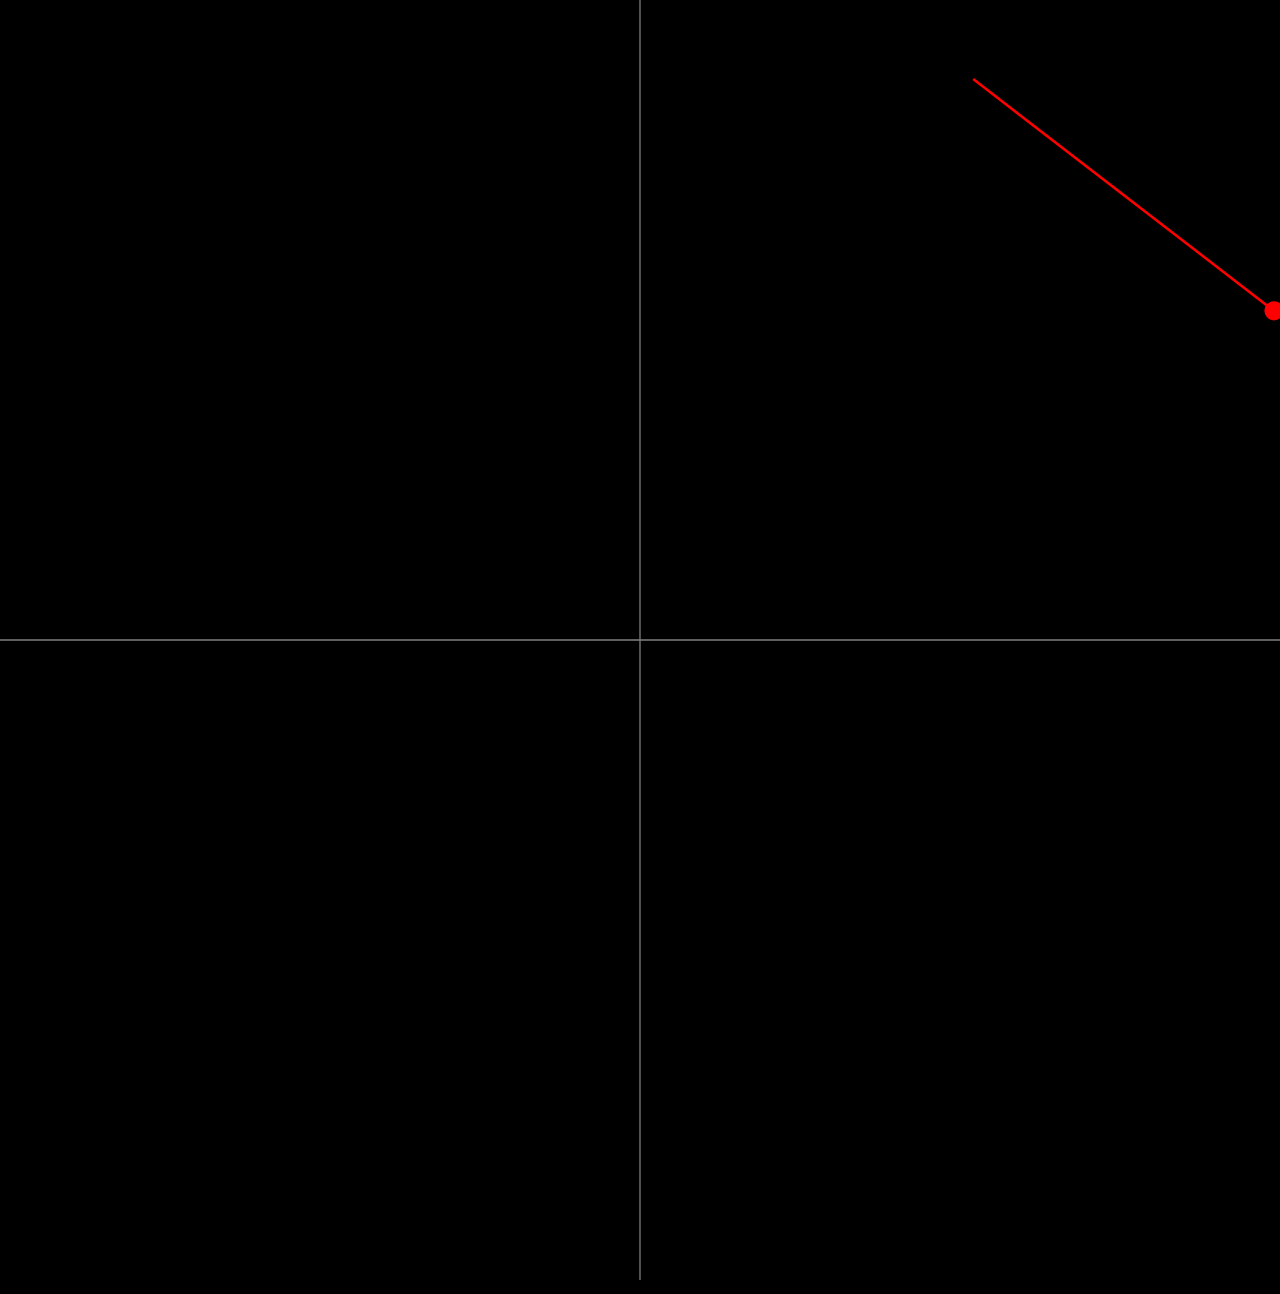
==== math/coordinate_system/coordinate_system.html @ 2637d8ac "reordered" ====
<!DOCTYPE HTML>
<html lang ="de-DE">
	<head>
		<title>coordinate system</title>
		<meta charset = "UTF-8" />
		<meta http-equiv="X-UA-Compatible" content="ie=edge">
		<meta name="desciption" content="geometry, circle, sinus, cosinus" >
		<meta name="robots" content="index,follow">
		<meta name="viewport"  content="width=device-width" initial-scale=1.0/>
		<meta name="theme-color" content="#30147e;">
		<link rel ="stylesheet" type="text/css;" href="mobile.css">
		<link rel ="stylesheet" type="text/css;" href="desktop.css">
		<script src="script.js" defer="true"></script>
	</head>
	<body>
		<main class="wrapper">
			<div class="coordinate_system">
				<svg id="coordinate_system" class="coordinate container" viewBox="-50 -50 100 100">
					<line id="x-axis" x1="-50" y1="0" x2="50" y2="0" stroke="grey" stroke-width="0.1" transform="matrix(1 0 0 1 0 0)" />
					<line id="y-axis" x1="0" y1="-50" x2="0" y2="50" stroke="grey" stroke-width="0.1" transform="matrix(1 0 0 1 0 0)" />
				</svg>
			</div>
			<div class="text"></div>
		</main>
	</body>
</html>
---- math/coordinate_system/mobile.css ----
@media (max-aspect-ratio: 3/2) {
	html, body{
		background-color:#000;
		color: #16d836;
		font-family: sega, sans-serif;
		line-height: 5vmin;
		font-size: 3vmin;
		overflow-wrap: break-word;
			margin: 0;
		padding: 0;
	}
}
---- math/coordinate_system/desktop.css ----
:root
{
	--main: black;
	--secondary: white;
	--third: hsl(315, 84%, 41%);
}

* 
{
	box-sizing: border-box;
	margin: 0;
	padding: 0;
}



@media (min-aspect-ratio:3/2) {
	html, body
	{
		background-color:var(--main);
		color: var(--secondary);
		font-family: sega, sans-serif;
		font-size: 3vmin;
		line-height: 5vmin;
		overflow-wrap: break-word;
		margin: 0;
		padding: 0;
	}

	.wrapper
	{
		display: grid;
		height: 100%;
		width: 100%;
		grid-template-areas:
			"coordinate_system text";
		grid-template-columns: 90vh 0;
		grid-template-rows: 90vh;
	}

	.wrapper > div
	{
		border: none; /*1vh solid var(--secondary);*/
	}
	.coordinate_system
	{
		grid-area: coordinate_system;
	}
	.text
	{
		grid-area: text;
	}
}
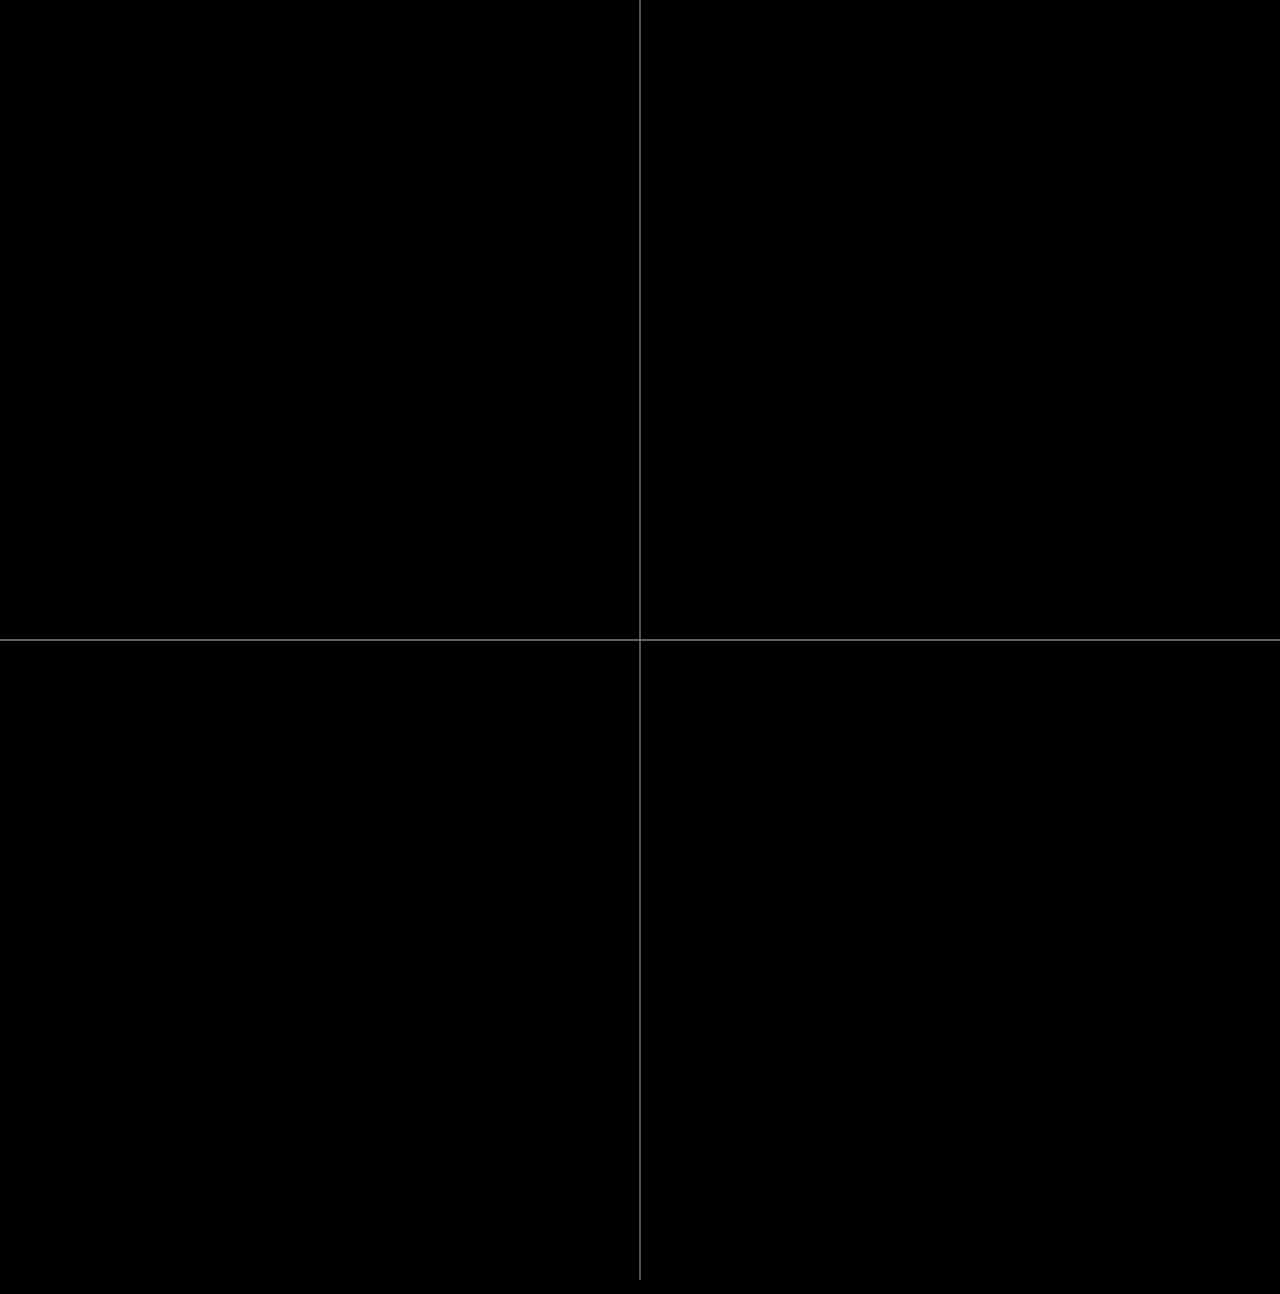
==== commit 37e626ce: "reorderd; 3d Vector; matrix vector multiplication;" ====
--- a/math/coordinate_system/coordinate_system.html
+++ b/math/coordinate_system/coordinate_system.html
@@ -10,6 +10,10 @@
 		<meta name="theme-color" content="#30147e;">
 		<link rel ="stylesheet" type="text/css;" href="mobile.css">
 		<link rel ="stylesheet" type="text/css;" href="desktop.css">
+		<script src="Angle_functions.js" defer="true"></script>
+		<script src="Vector.js" defer="true"></script>
+		<script src="Matrix.js" defer="true"></script>
+		<script src="SVG.js" defer="true"></script>
 		<script src="script.js" defer="true"></script>
 	</head>
 	<body>
